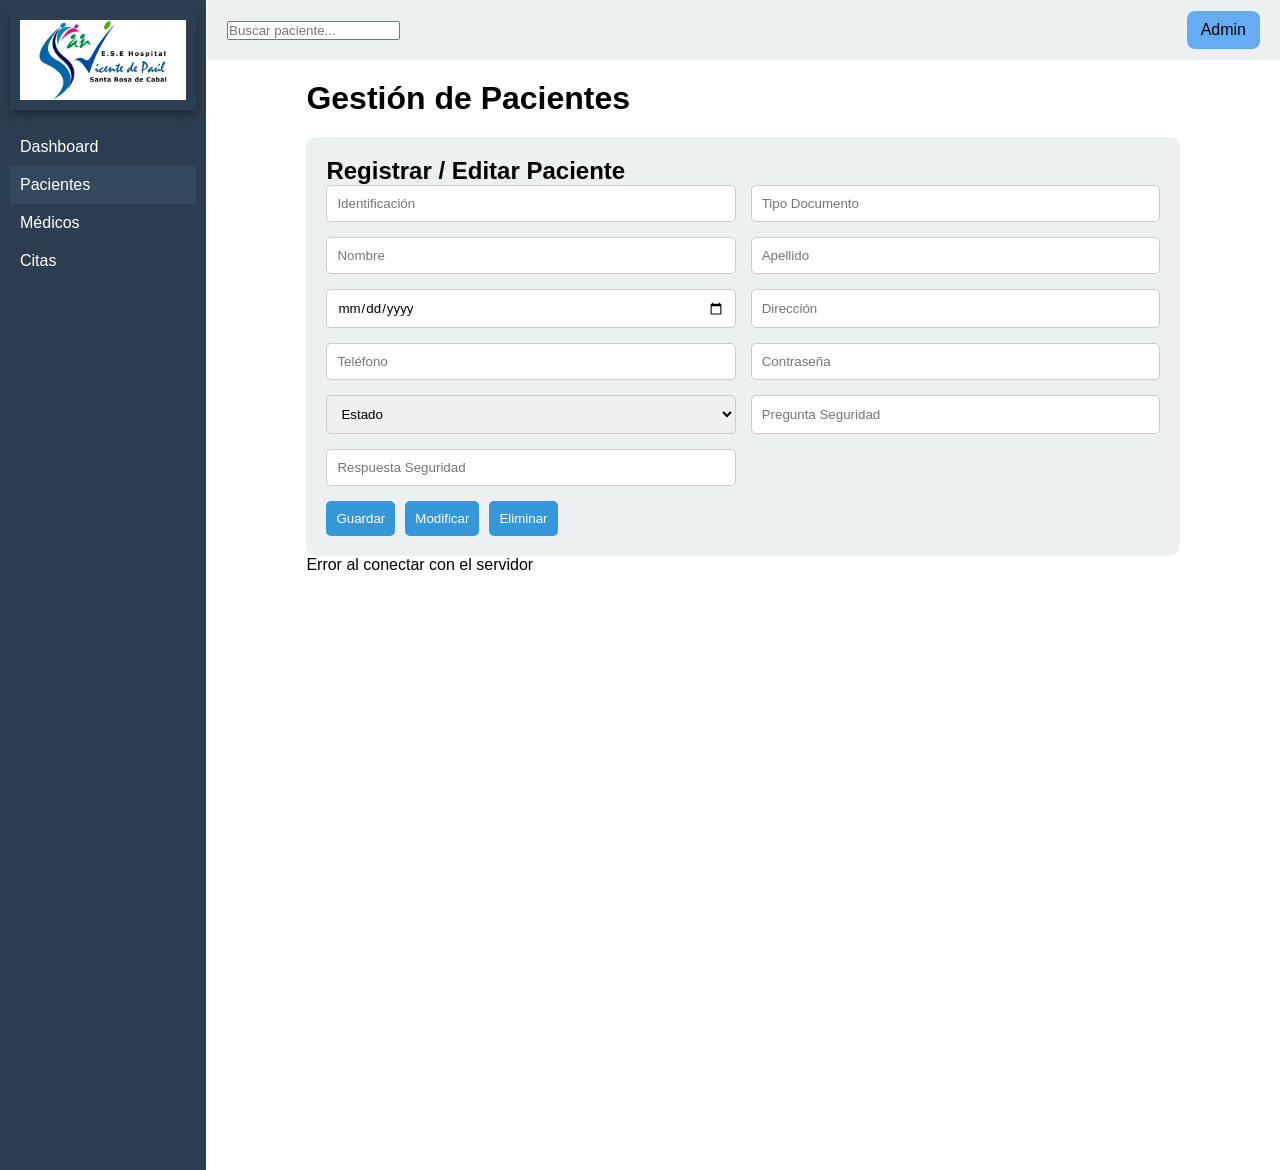
==== paciente.html @ 70aa5be0 "avance html de medico, paciente e index, listar, guardar y js" ====
<!DOCTYPE html>
<html lang="es">
<head>
    <meta charset="UTF-8">
    <meta name="viewport" content="width=device-width, initial-scale=1.0">
    <title>Gestión de Pacientes</title>
    <link rel="stylesheet" href="style.css">
</head>
<body>

<!-- SIDEBAR -->
<aside class="sidebar">
    <img src="img/logoHospital.webp" alt="Logo Hospital" class="logo">
    <ul>
        <li><a href="index.html">Dashboard</a></li>
        <li class="active">Pacientes</li>
        <li><a href="medicos.html">Médicos</a></li>
        <li><a href="">Citas</a></li>
    </ul>
    </img>
</aside>

<!-- HEADER -->
<header class="header">
    <input type="text" placeholder="Buscar paciente...">
    <div class="user">Admin</div>
</header>

<!-- MAIN -->
<main class="main">

    <h1>Gestión de Pacientes</h1>

    <!-- FORMULARIO -->
    <section class="form-section">
        <h2>Registrar / Editar Paciente</h2>

        <form id="formPaciente" action="guardar.php" method="post">

            <input type="text" placeholder="Identificación" id="identificacion" name="identicacion">
            <input type="text" placeholder="Tipo Documento" id="tipoDocumento" name="tipoDocumento">
            <input type="text" placeholder="Nombre" id="nombre" name="nombre">
            <input type="text" placeholder="Apellido" id="apellido" name="apellido">
            <input type="date" id="fechaNacimiento" name="fechaNacimiento">
            <input type="text" placeholder="Dirección" id="direccion" name="direccion">
            <input type="text" placeholder="Teléfono" id="telefono" name="telefono">
            <input type="password" placeholder="Contraseña" id="contrasena" name="contrasena">

            <select id="estado">
                <option value="" name="estado">Estado</option>
                <option value="Activo">Activo</option>
                <option value="Inactivo">Inactivo</option>
            </select>

            <input type="text" placeholder="Pregunta Seguridad" id="preSeguridad" name="preSeguridad">
            <input type="text" placeholder="Respuesta Seguridad" id="reSeguridad" name="reSeguridad">

            <div class="botones">
                <button type="button" >Guardar</button>
                <button type="button" >Modificar</button>
                <button type="button" >Eliminar</button>
            </div>

        </form>
    </section>

    <!-- TABLA -->
    <section class="table-section" id="tablaPacientes">
        <h2>Lista de Pacientes</h2>

        
    </section>

</main>

<script src="scripts.js"></script>
</body>
</html>
---- style.css ----
* {
    margin: 0;
    padding: 0;
    box-sizing: border-box;
    font-family: Arial, sans-serif;
}

body {
    display: flex;
    background-color:white;
}


.logo{
    padding: 10px;
    height: 100px;
    box-shadow: rgba(3, 3, 15, 0.25) 0px 6px 12px -2px, rgba(0, 0, 0, 0.3) 0px 3px 7px -3px;
    margin-bottom: 14px;
   
}
/* SIDEBAR */
.sidebar {
    width: 220px;
    height: 130vh;
    background: #2c3e50;
    color: white;
    padding: 10px;
}

.sidebar h2 {
    margin-bottom: 20px;
}

.sidebar ul {
    list-style: none;
}

.sidebar li {
    padding: 10px;
    cursor: pointer;
}

.sidebar li:hover,
.sidebar .active {
    background: #34495e;
}

/* HEADER */
.header {
    position: fixed;
    left: 207px;
    top: 0;
    right: 0;
    height: 60px;
    background: #ecf0f1;
    display: flex;
    justify-content: space-between;
    align-items: center;
    padding: 0 20px;
}

/* MAIN */
.main {
    margin: 80px;
    margin-top: 60px;
    padding: 20px;
    width: 100%;
}

/* CARDS */
.cards {
    display: flex;
    gap: 20px;
    margin: 20px 0;
}

.card {
    background: #3498db;
    color: white;
    padding: 20px;
    border-radius: 8px;
    flex: 1;
    text-align: center;
}

/* TABLE */
table {
    width: 100%;
    border-collapse: collapse;
}

th, td {
    padding: 10px;
    border-bottom: 1px solid #ccc;
}

th {
    background: #bdc3c7;
}

.user{
    background-color: #65abf1;
    padding: 10px 14px;
    border-radius: 8px;
    cursor: pointer;
}

/*pacientes */
.form-section {
    margin-top: 20px;
    background: #ecf0f1;
    padding: 20px;
    border-radius: 10px;
}

.form-section form {
    display: grid;
    grid-template-columns: repeat(2, 1fr);
    gap: 15px;
}

.form-section input,
.form-section select {
    padding: 10px;
    border-radius: 5px;
    border: 1px solid #ccc;
}

/* BOTONES */
.botones {
    grid-column: span 2;
    display: flex;
    gap: 10px;
}

.botones button {
    padding: 10px;
    border: none;
    border-radius: 5px;
    background: #3498db;
    color: white;
    cursor: pointer;
}

.botones button:hover {
    background: #2980b9;
}

.sidebar a{
        text-decoration: none;
        color: white;
}

/*medicos */
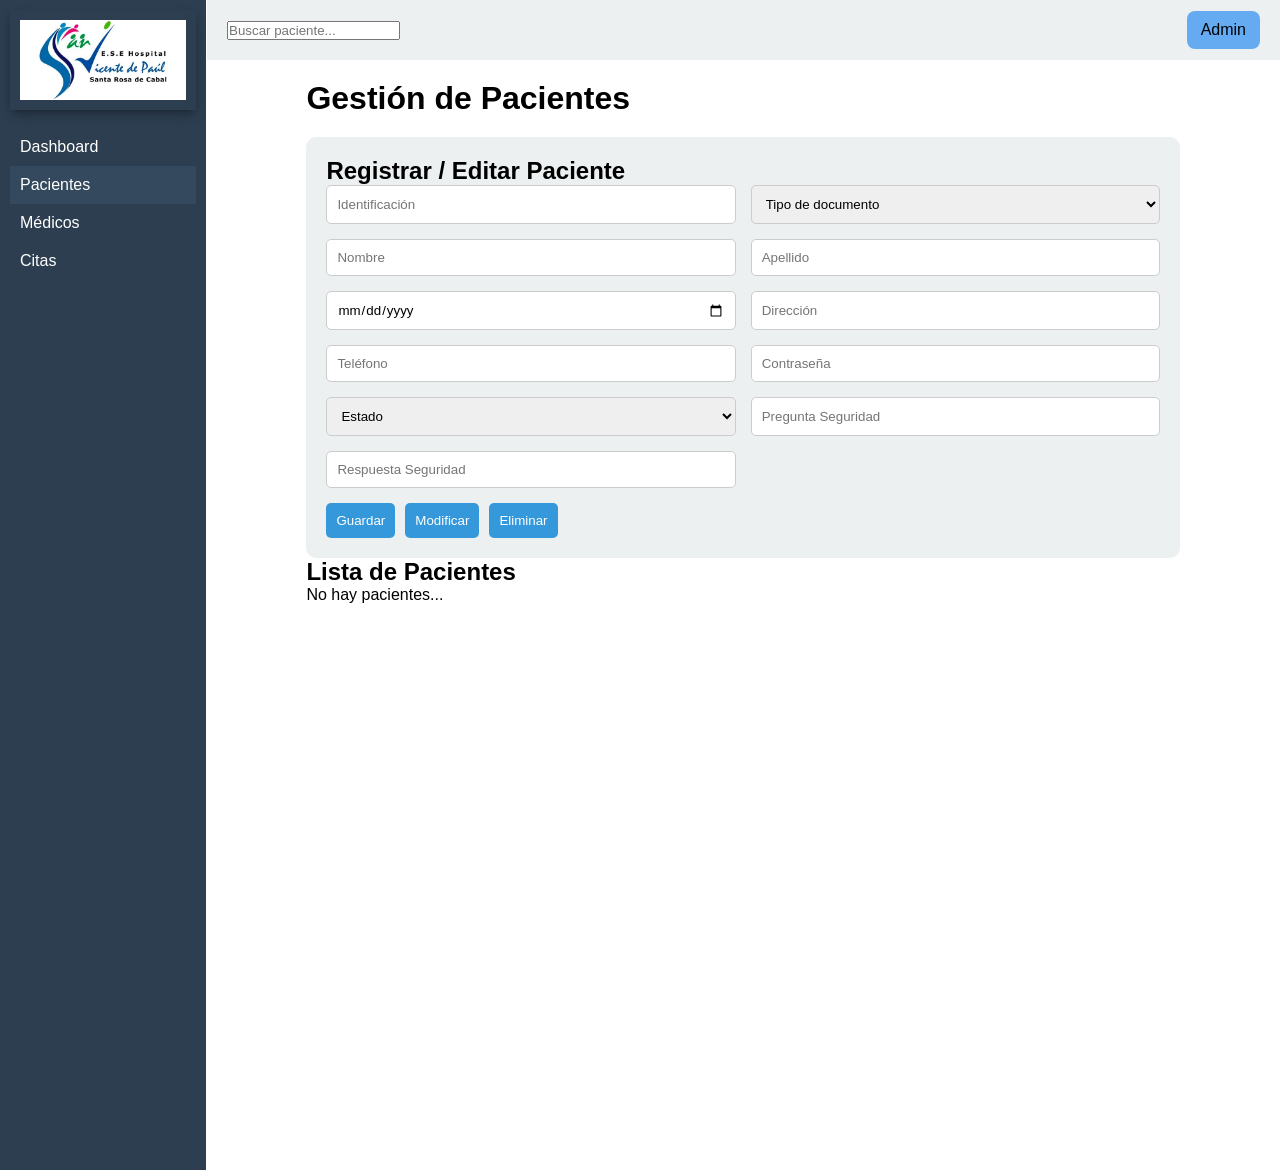
==== commit 7d63f1e4: "reorganizacion base de datos,quedo lista, tratando de arreglar un error de almacenamiento" ====
--- a/paciente.html
+++ b/paciente.html
@@ -35,28 +35,34 @@
     <section class="form-section">
         <h2>Registrar / Editar Paciente</h2>
 
-        <form id="formPaciente" action="guardar.php" method="post">
+        <form id="formPaciente" action="guardar.php" method="post" >
 
-            <input type="text" placeholder="Identificación" id="identificacion" name="identicacion">
-            <input type="text" placeholder="Tipo Documento" id="tipoDocumento" name="tipoDocumento">
-            <input type="text" placeholder="Nombre" id="nombre" name="nombre">
-            <input type="text" placeholder="Apellido" id="apellido" name="apellido">
-            <input type="date" id="fechaNacimiento" name="fechaNacimiento">
-            <input type="text" placeholder="Dirección" id="direccion" name="direccion">
-            <input type="text" placeholder="Teléfono" id="telefono" name="telefono">
-            <input type="password" placeholder="Contraseña" id="contrasena" name="contrasena">
+            <input type="hidden" name="tipo" value="paciente">
+            <input type="text" placeholder="Identificación" id="identificacion" name="identificacion" required>
+            <select id="tipoDocumento" name="tipoDocumento" required>
+                <option value="">Tipo de documento</option>
+                <option value="CC">CC</option>
+                <option value="TI">TI</option>
+                <option value="CE">CE</option>
+            </select>
+            <input type="text" placeholder="Nombre" id="nombre" name="nombre" required>
+            <input type="text" placeholder="Apellido" id="apellido" name="apellido" required>
+            <input type="date" id="fechaNacimiento" name="fechaNacimiento" required>
+            <input type="text" placeholder="Dirección" id="direccion" name="direccion" required>
+            <input type="text" placeholder="Teléfono" id="telefono" name="telefono" required>
+            <input type="password" placeholder="Contraseña" id="contrasena" name="contrasena" required>
 
-            <select id="estado">
-                <option value="" name="estado">Estado</option>
-                <option value="Activo">Activo</option>
-                <option value="Inactivo">Inactivo</option>
+            <select id="estado" name="estado" required>
+                <option value="">Estado</option>
+                <option value="activo">Activo</option>
+                <option value="inactivo">Inactivo</option>
             </select>
 
             <input type="text" placeholder="Pregunta Seguridad" id="preSeguridad" name="preSeguridad">
             <input type="text" placeholder="Respuesta Seguridad" id="reSeguridad" name="reSeguridad">
 
             <div class="botones">
-                <button type="button" >Guardar</button>
+                <button type="submit" >Guardar</button>
                 <button type="button" >Modificar</button>
                 <button type="button" >Eliminar</button>
             </div>
@@ -65,9 +71,12 @@
     </section>
 
     <!-- TABLA -->
-    <section class="table-section" id="tablaPacientes">
+    <section class="table-section" >
         <h2>Lista de Pacientes</h2>
-
+            <div id="tablaPacientes">
+        <p >No hay pacientes
+        </p>
+    </div>
         
     </section>
 
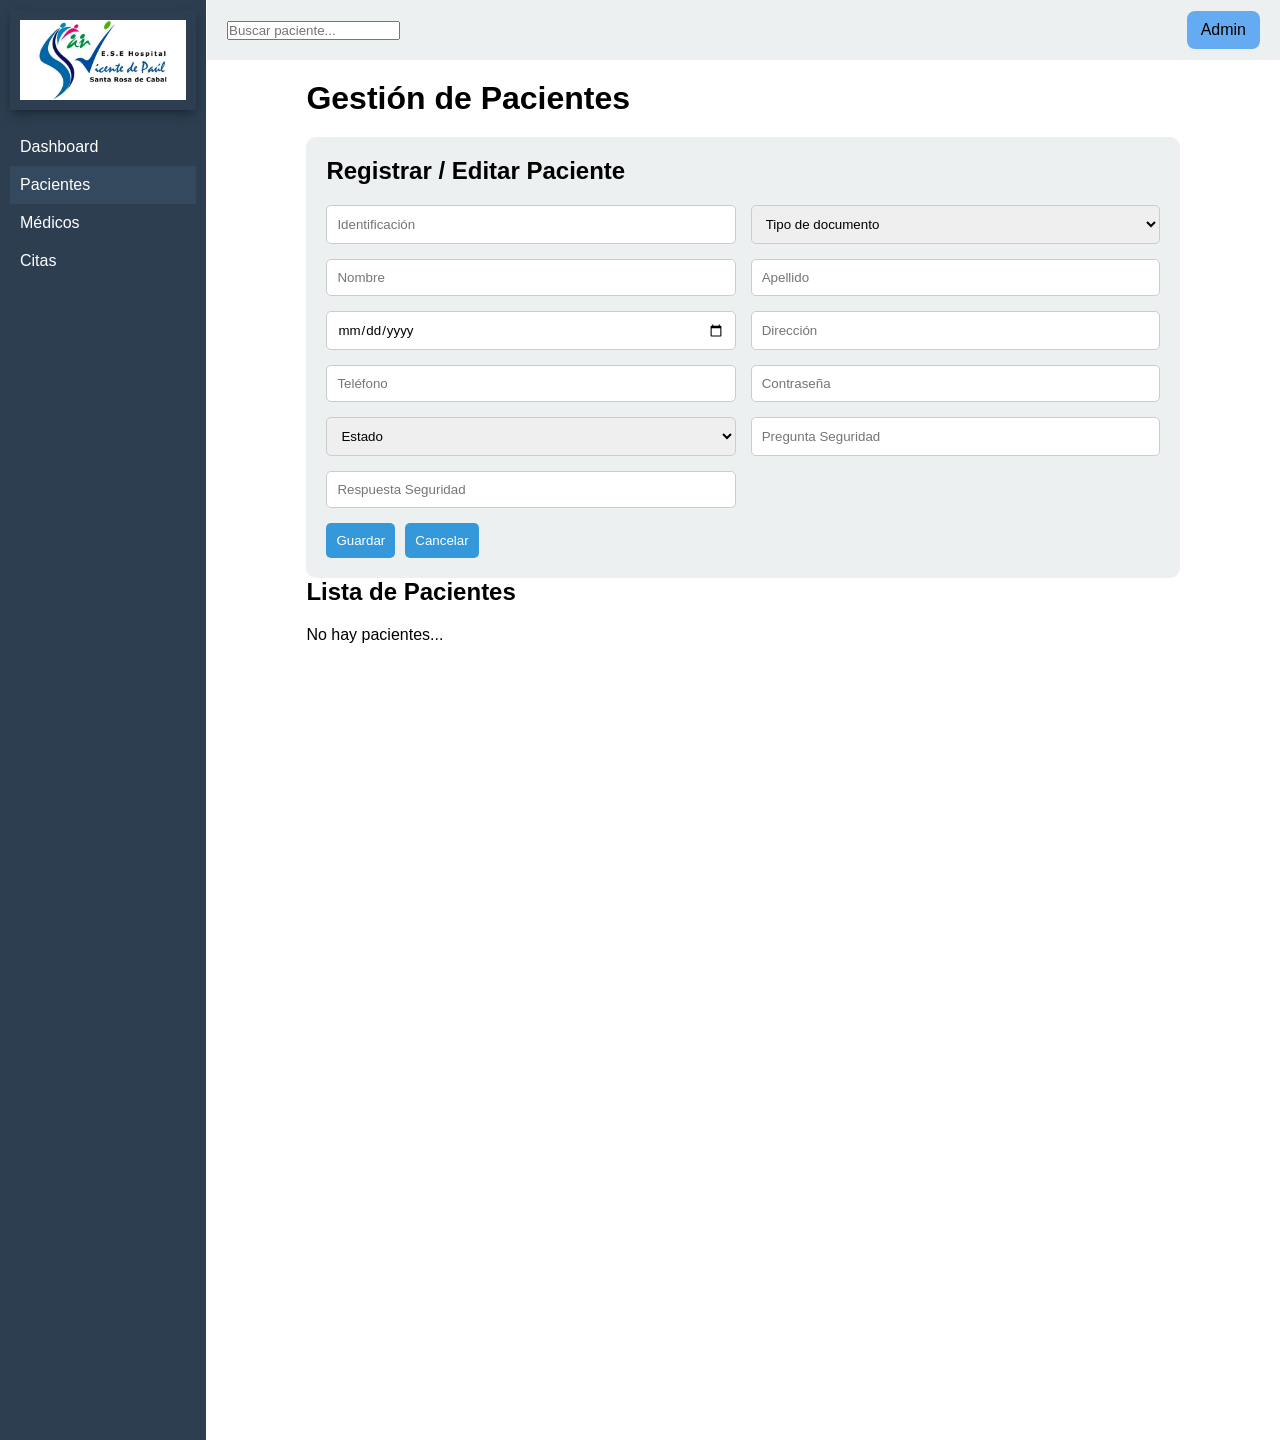
==== commit 808ee519: "organizacion del pacientes html, css y js - me falta eliminar y modificar" ====
--- a/paciente.html
+++ b/paciente.html
@@ -41,9 +41,9 @@
             <input type="text" placeholder="Identificación" id="identificacion" name="identificacion" required>
             <select id="tipoDocumento" name="tipoDocumento" required>
                 <option value="">Tipo de documento</option>
-                <option value="CC">CC</option>
-                <option value="TI">TI</option>
-                <option value="CE">CE</option>
+                <option value='CC'>CC</option>
+                <option value='TI'>TI</option>
+                <option value='CE'>CE</option>
             </select>
             <input type="text" placeholder="Nombre" id="nombre" name="nombre" required>
             <input type="text" placeholder="Apellido" id="apellido" name="apellido" required>
@@ -54,8 +54,8 @@
 
             <select id="estado" name="estado" required>
                 <option value="">Estado</option>
-                <option value="activo">Activo</option>
-                <option value="inactivo">Inactivo</option>
+                <option value='activo'>Activo</option>
+                <option value='inactivo'>Inactivo</option>
             </select>
 
             <input type="text" placeholder="Pregunta Seguridad" id="preSeguridad" name="preSeguridad">
@@ -63,8 +63,7 @@
 
             <div class="botones">
                 <button type="submit" >Guardar</button>
-                <button type="button" >Modificar</button>
-                <button type="button" >Eliminar</button>
+                <button type="button" >Cancelar</button>
             </div>
 
         </form>
--- a/style.css
+++ b/style.css
@@ -21,7 +21,7 @@
 /* SIDEBAR */
 .sidebar {
     width: 220px;
-    height: 130vh;
+    height: 160vh;
     background: #2c3e50;
     color: white;
     padding: 10px;
@@ -83,11 +83,16 @@
     text-align: center;
 }
 
+
+h2{
+    margin-bottom: 20px;
+}
 /* TABLE */
 table {
     width: 100%;
     border-collapse: collapse;
-}
+    
+
 
 th, td {
     padding: 10px;
@@ -96,6 +101,8 @@
 
 th {
     background: #bdc3c7;
+}
+
 }
 
 .user{
@@ -151,4 +158,27 @@
         color: white;
 }
 
-/*medicos */
+.btn-eliminar, .btn-modificar{
+    padding: 10px;
+    border: none;
+    border-radius: 5px;
+    background: #3498db;
+    color: white;
+    cursor: pointer;
+    margin-left: 12px;
+}
+
+.boton button:hover{
+    background: #2980b9;
+}
+
+table tr{
+    text-align: left;
+    padding: 10px 14px;
+    font-weight: 300;
+    color: #363636;
+    font-size: 0.85rem;
+    text-transform: uppercase;
+    letter-spacing: o.4px;
+    border-bottom: 2px solid #e8e8ee;
+}
